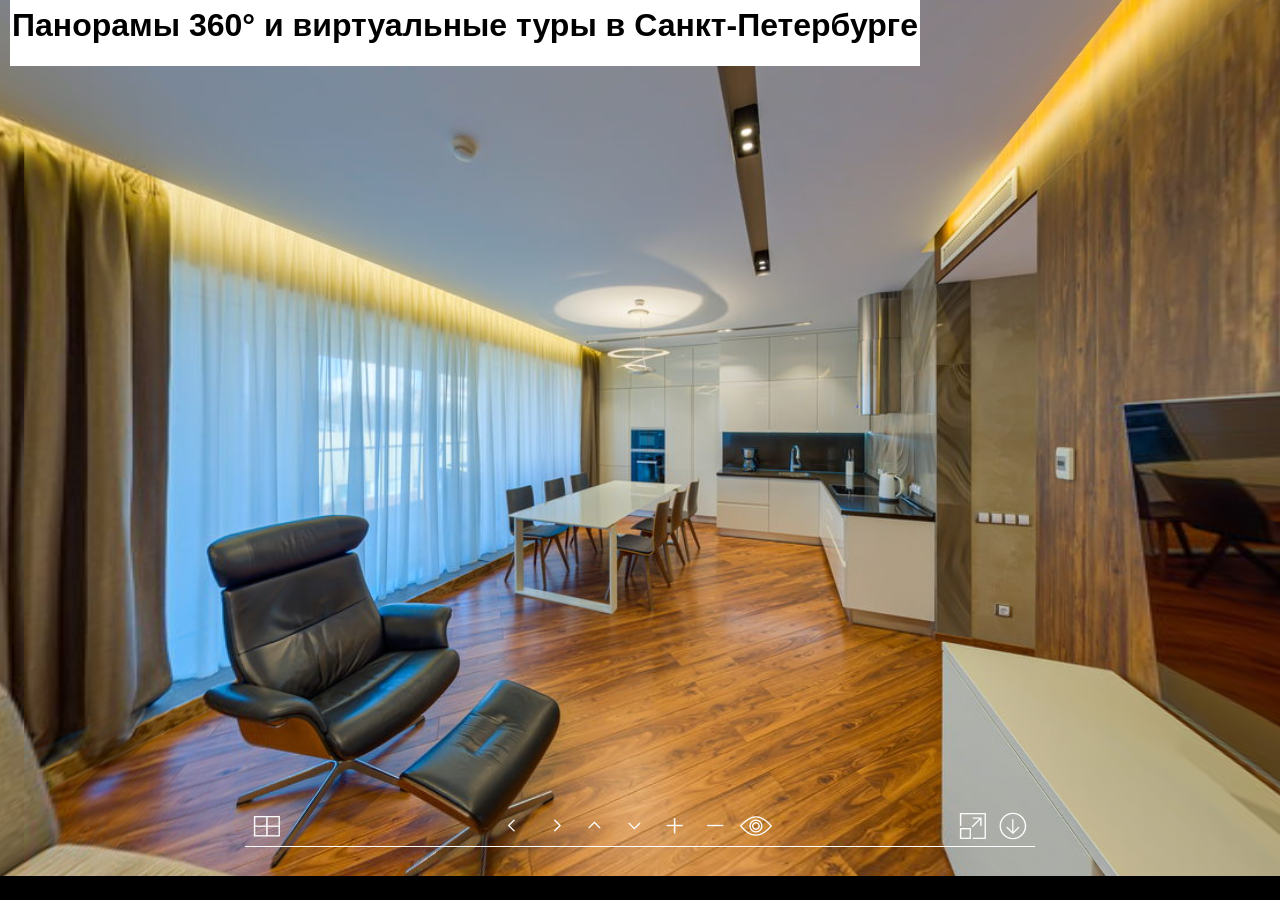
==== index.html @ 8eba7af5 "Update index.html" ====
﻿<!DOCTYPE html>
<html>
<head>
	<title>Панорамы 360&#176; и Виртуальные туры в Санкт-Петербурге</title>
	<meta name="viewport" content="width=device-width, initial-scale=1.0, minimum-scale=1.0, maximum-scale=1.0, viewport-fit=cover" />
	<meta name="apple-mobile-web-app-capable" content="yes" />
	<meta name="apple-mobile-web-app-status-bar-style" content="black" />
	<meta name="mobile-web-app-capable" content="yes" />
	<meta http-equiv="Content-Type" content="text/html;charset=utf-8" />
	<meta http-equiv="x-ua-compatible" content="IE=edge" />
	<style>
		html { /*height:100vh;*/ }
		body {  margin:0; padding:0; font-family:"Trebuchet MS", Helvetica, sans-serif; font-size:1rem; color:ForestGreen; background-color:#000000; }
		.on_pano { margin-bottom:-3em;}
	</style>
</head>
<body>

<script src="/360/vtour/tour.js"></script>
	<h2 class="on_pano">Виртуальные туры</h2>
<div id="pano" style="width:100%;height:100vh;">
	<noscript><table style="width:100%;height:100%;"><tr style="vertical-align:middle;"><td><div style="text-align:center;">ERROR:<br/><br/>Javascript not activated<br/><br/></div></td></tr></table></noscript>
	<script>
		embedpano({swf:"/360/vtour/tour.swf", xml:"/360/vtour/tour.xml", target:"pano", html5:"auto", mobilescale:1.0, passQueryParameters:true});
	</script>
</div>

</body>
</html>
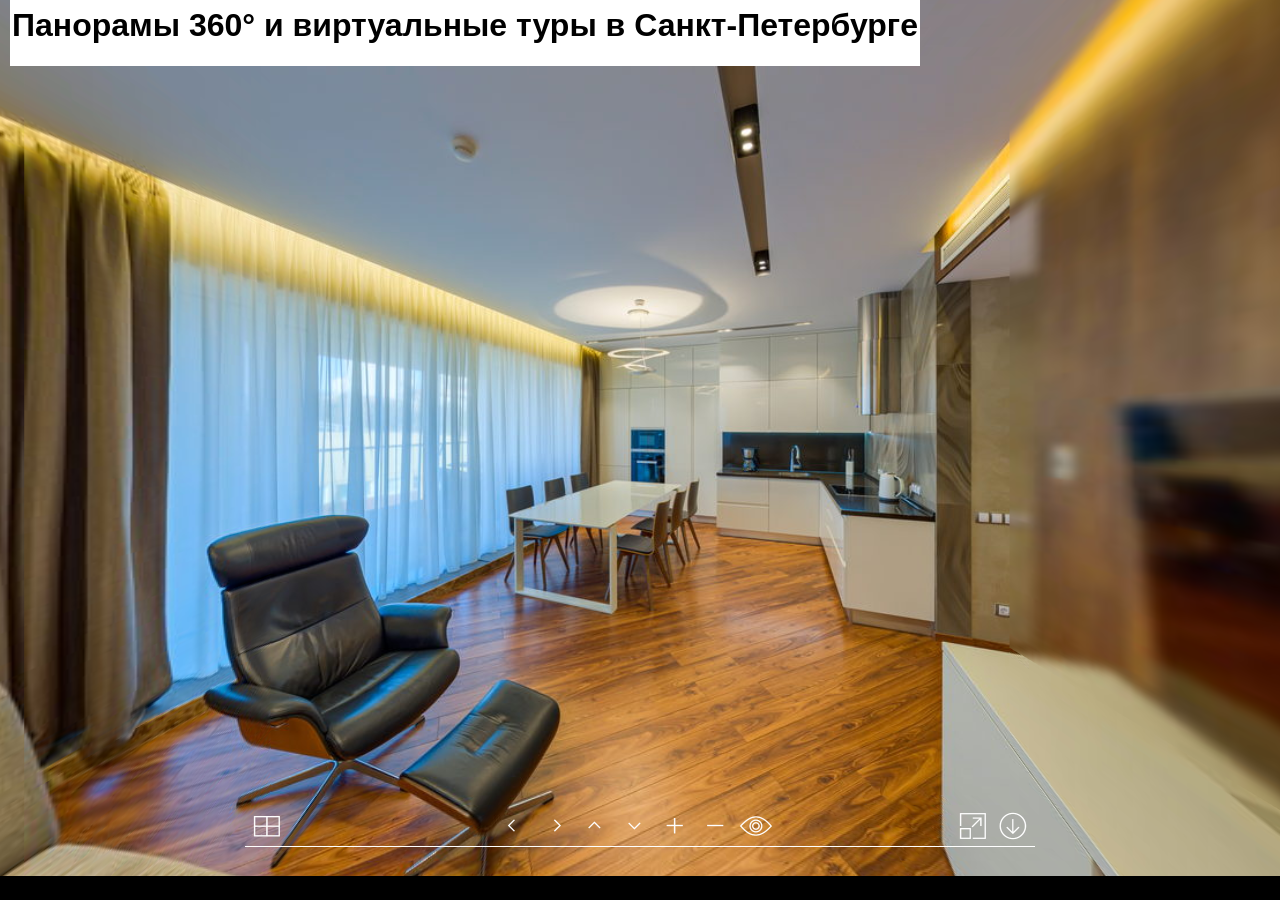
==== commit 97905337: "Update index.html" ====
--- a/index.html
+++ b/index.html
@@ -19,7 +19,7 @@
 <script src="/360/vtour/tour.js"></script>
 	<h2 class="on_pano">Виртуальные туры</h2>
 <div id="pano" style="width:100%;height:100vh;">
-	<noscript><table style="width:100%;height:100%;"><tr style="vertical-align:middle;"><td><div style="text-align:center;">ERROR:<br/><br/>Javascript not activated<br/><br/></div></td></tr></table></noscript>
+	<noscript><table style="width:100%;height:90%;"><tr style="vertical-align:middle;"><td><div style="text-align:center;">ERROR:<br/><br/>Javascript not activated<br/><br/></div></td></tr></table></noscript>
 	<script>
 		embedpano({swf:"/360/vtour/tour.swf", xml:"/360/vtour/tour.xml", target:"pano", html5:"auto", mobilescale:1.0, passQueryParameters:true});
 	</script>
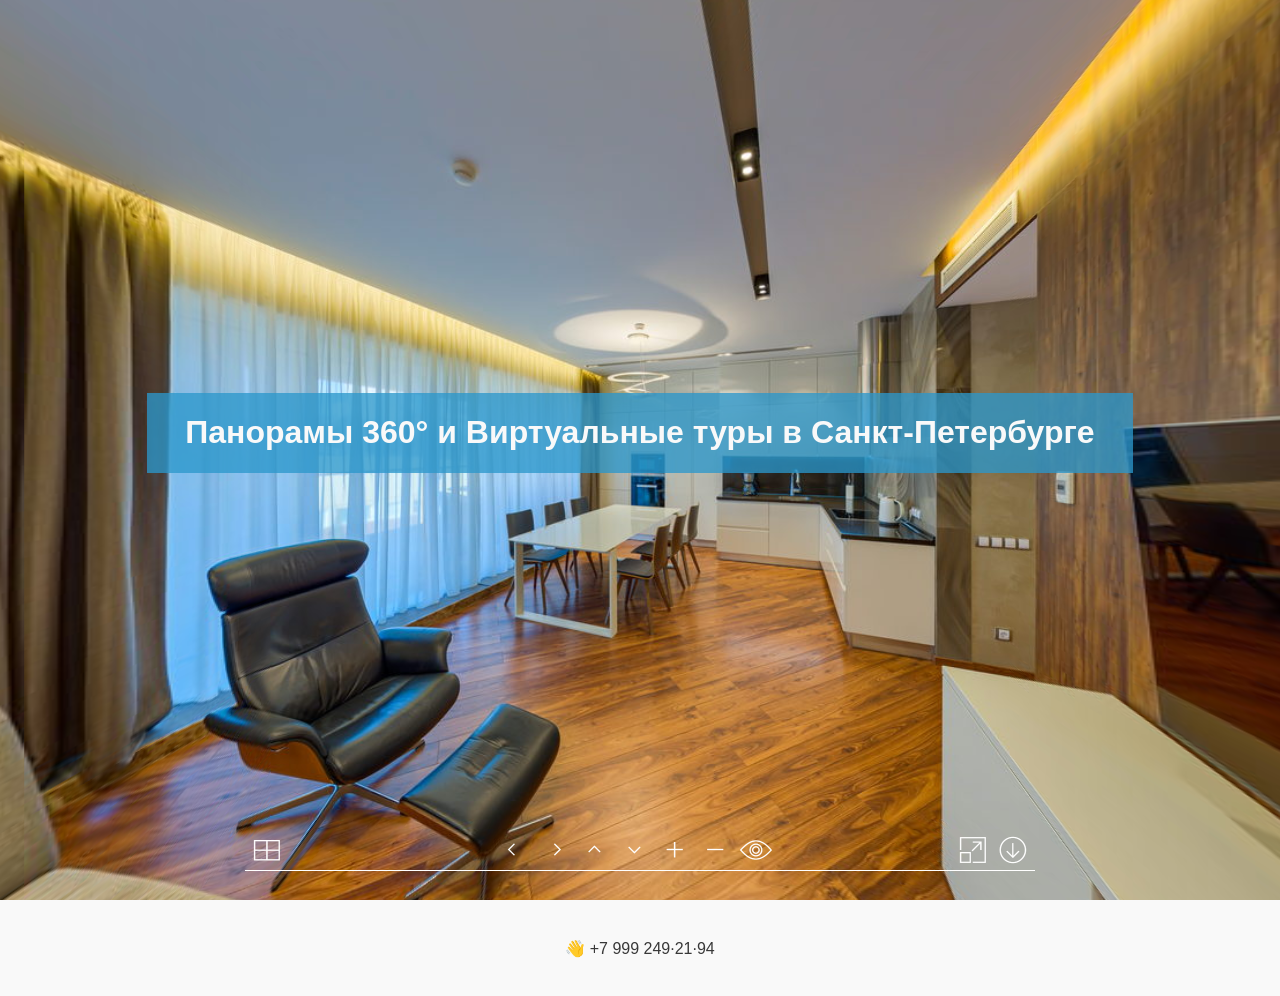
==== commit 27d75414: "phone and h1 added" ====
--- a/index.html
+++ b/index.html
@@ -10,20 +10,31 @@
 	<meta http-equiv="x-ua-compatible" content="IE=edge" />
 	<style>
 		html { /*height:100vh;*/ }
-		body {  margin:0; padding:0; font-family:"Trebuchet MS", Helvetica, sans-serif; font-size:1rem; color:ForestGreen; background-color:#000000; }
-		.on_pano { margin-bottom:-3em;}
+		body {  margin:0; padding:0; font-family:"Trebuchet MS", Helvetica, sans-serif; font-size:1rem; color: #383838; background-color: #f9f9f9; }
+		.on_pano { margin-top:-3rem; z-index: 50; position: absolute; top: 49vh;
+					left: 11.5vw; width: 77%; margin-left: auto; margin-right: auto;
+					/*padding: rem;*/ background-color: rgba(44, 151 , 204, .77);}
+		.on_pano h1{ text-align: center; color: #f9f9f9;}
+		#pano { width: 100%; height: 100vh;  z-index: 30;}
+		.phone_wrap{ text-align: center; padding: 1.41rem; }
+		.phone{ text-decoration: none; color: #383838; }
 	</style>
 </head>
 <body>
 
 <script src="/360/vtour/tour.js"></script>
-	<h2 class="on_pano">Виртуальные туры</h2>
-<div id="pano" style="width:100%;height:100vh;">
+<div id="pano">
 	<noscript><table style="width:100%;height:90%;"><tr style="vertical-align:middle;"><td><div style="text-align:center;">ERROR:<br/><br/>Javascript not activated<br/><br/></div></td></tr></table></noscript>
 	<script>
 		embedpano({swf:"/360/vtour/tour.swf", xml:"/360/vtour/tour.xml", target:"pano", html5:"auto", mobilescale:1.0, passQueryParameters:true});
 	</script>
 </div>
+<div class="on_pano">
+	<h1>Панорамы 360&#176; и Виртуальные туры в Санкт-Петербурге</h1>
+</div>
+<div class="phone_wrap">
+	<p><a class="phone" href="tel:+79992492194">👋 +7 999 249·21·94</a></p>
+</div>
 
 </body>
 </html>
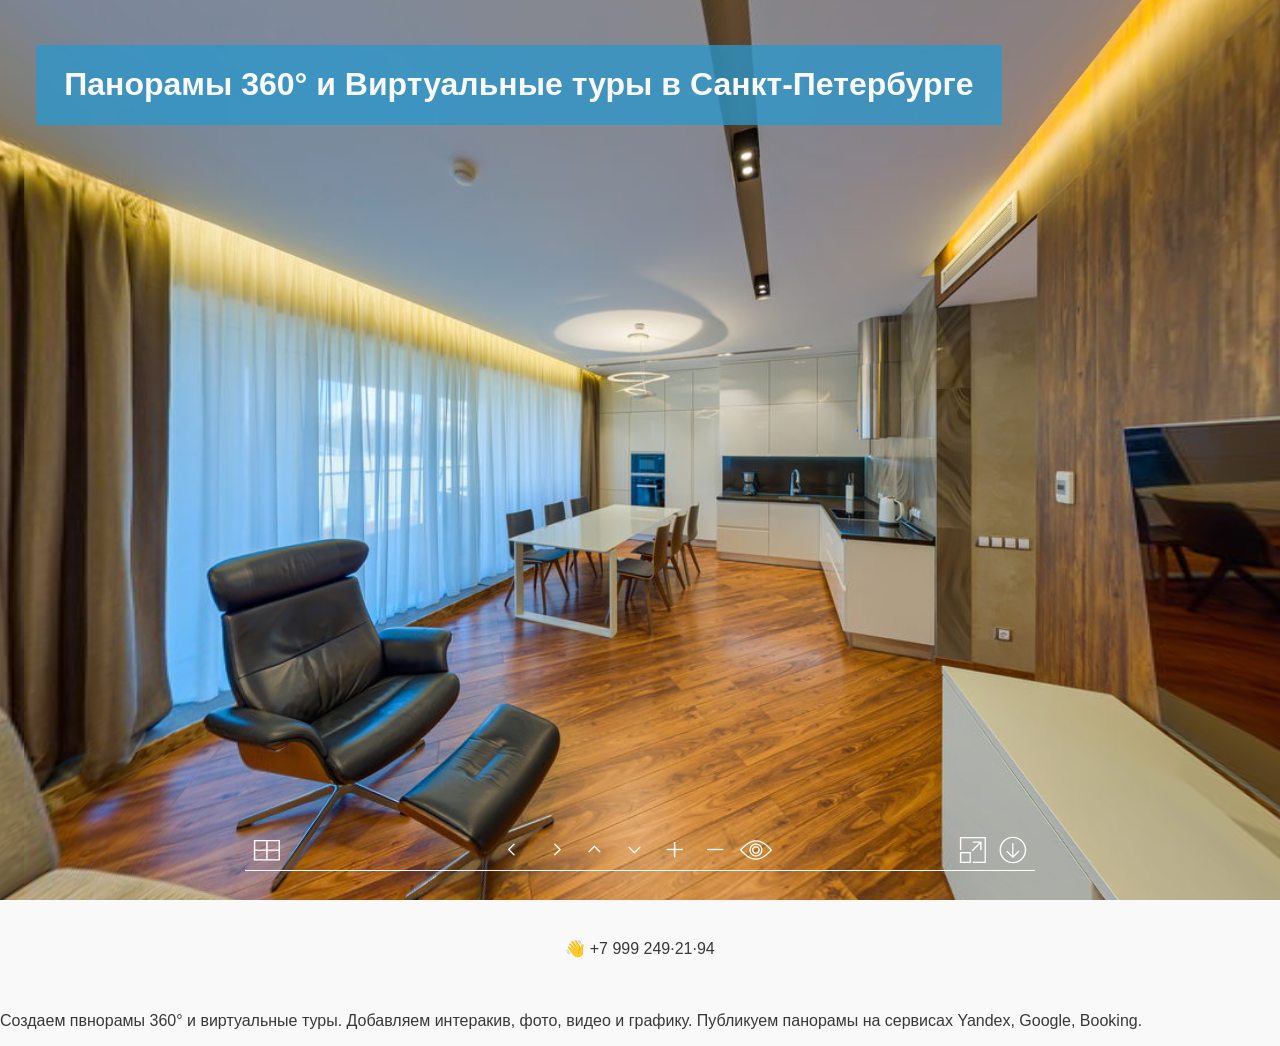
==== commit 539b7dfa: "h1 up left + bit text" ====
--- a/index.html
+++ b/index.html
@@ -11,9 +11,9 @@
 	<style>
 		html { /*height:100vh;*/ }
 		body {  margin:0; padding:0; font-family:"Trebuchet MS", Helvetica, sans-serif; font-size:1rem; color: #383838; background-color: #f9f9f9; }
-		.on_pano { margin-top:-3rem; z-index: 50; position: absolute; top: 49vh;
-					left: 11.5vw; width: 77%; margin-left: auto; margin-right: auto;
-					/*padding: rem;*/ background-color: rgba(44, 151 , 204, .77);}
+		.on_pano {z-index: 50; position: absolute; top: 5vh;
+					left: 2.81vw;  margin-left: auto; margin-right: auto;
+					padding: 0 1.77rem 0 1.77rem; background-color: rgba(44, 151 , 204, .77);}
 		.on_pano h1{ text-align: center; color: #f9f9f9;}
 		#pano { width: 100%; height: 100vh;  z-index: 30;}
 		.phone_wrap{ text-align: center; padding: 1.41rem; }
@@ -35,6 +35,9 @@
 <div class="phone_wrap">
 	<p><a class="phone" href="tel:+79992492194">👋 +7 999 249·21·94</a></p>
 </div>
+<div class="text_wrap">
+	<p>Создаем пвнорамы 360° и виртуальные туры. Добавляем интеракив, фото, видео и графику. Публикуем панорамы на сервисах Yandex, Google, Booking.</p>
+</div>
 
 </body>
 </html>
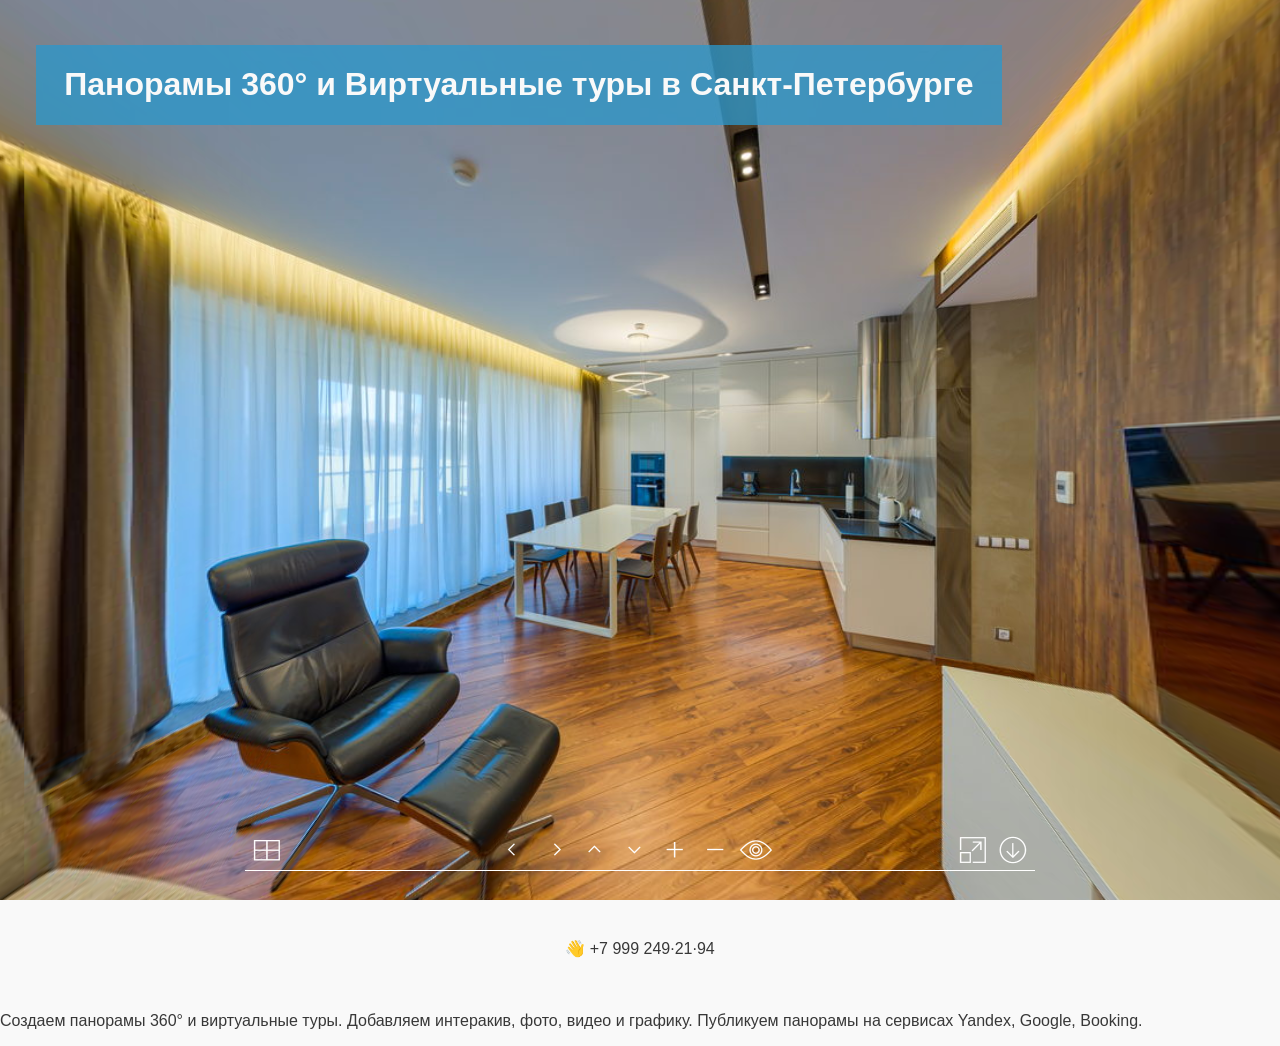
==== commit 7986c2c8: "just panorama correctly" ====
--- a/index.html
+++ b/index.html
@@ -36,7 +36,7 @@
 	<p><a class="phone" href="tel:+79992492194">👋 +7 999 249·21·94</a></p>
 </div>
 <div class="text_wrap">
-	<p>Создаем пвнорамы 360° и виртуальные туры. Добавляем интеракив, фото, видео и графику. Публикуем панорамы на сервисах Yandex, Google, Booking.</p>
+	<p>Создаем панорамы 360° и виртуальные туры. Добавляем интеракив, фото, видео и графику. Публикуем панорамы на сервисах Yandex, Google, Booking.</p>
 </div>
 
 </body>
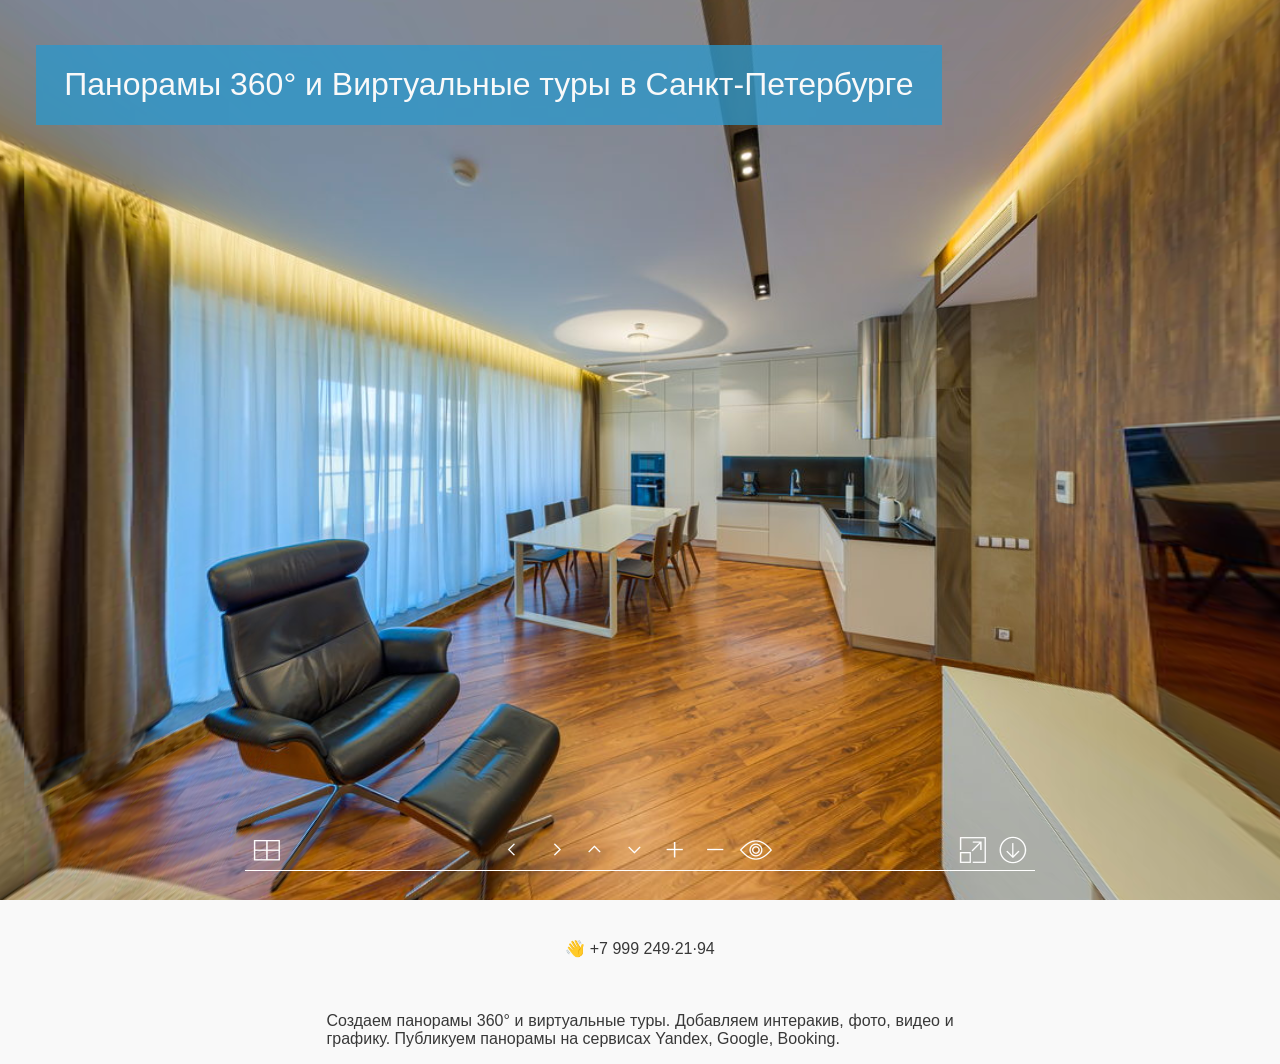
==== commit 0daebdb1: "text wrap and h1 font-weight" ====
--- a/index.html
+++ b/index.html
@@ -10,14 +10,15 @@
 	<meta http-equiv="x-ua-compatible" content="IE=edge" />
 	<style>
 		html { /*height:100vh;*/ }
-		body {  margin:0; padding:0; font-family:"Trebuchet MS", Helvetica, sans-serif; font-size:1rem; color: #383838; background-color: #f9f9f9; }
+		body {  margin:0; padding:0; font-family:"Trebuchet MS", Helvetica, sans-serif; font-size:1rem; /*font-weight: 400; font-stretch: expanded;*/ color: #383838; background-color: #f9f9f9; }
 		.on_pano {z-index: 50; position: absolute; top: 5vh;
 					left: 2.81vw;  margin-left: auto; margin-right: auto;
 					padding: 0 1.77rem 0 1.77rem; background-color: rgba(44, 151 , 204, .77);}
-		.on_pano h1{ text-align: center; color: #f9f9f9;}
+		.on_pano h1{ text-align: center; font-weight: 100; font-stretch: ultra-expanded; color: #f9f9f9;}
 		#pano { width: 100%; height: 100vh;  z-index: 30;}
 		.phone_wrap{ text-align: center; padding: 1.41rem; }
 		.phone{ text-decoration: none; color: #383838; }
+		.text_wrap{ width: 49vw; text-align: justify; margin-left: auto; margin-right: auto;}
 	</style>
 </head>
 <body>
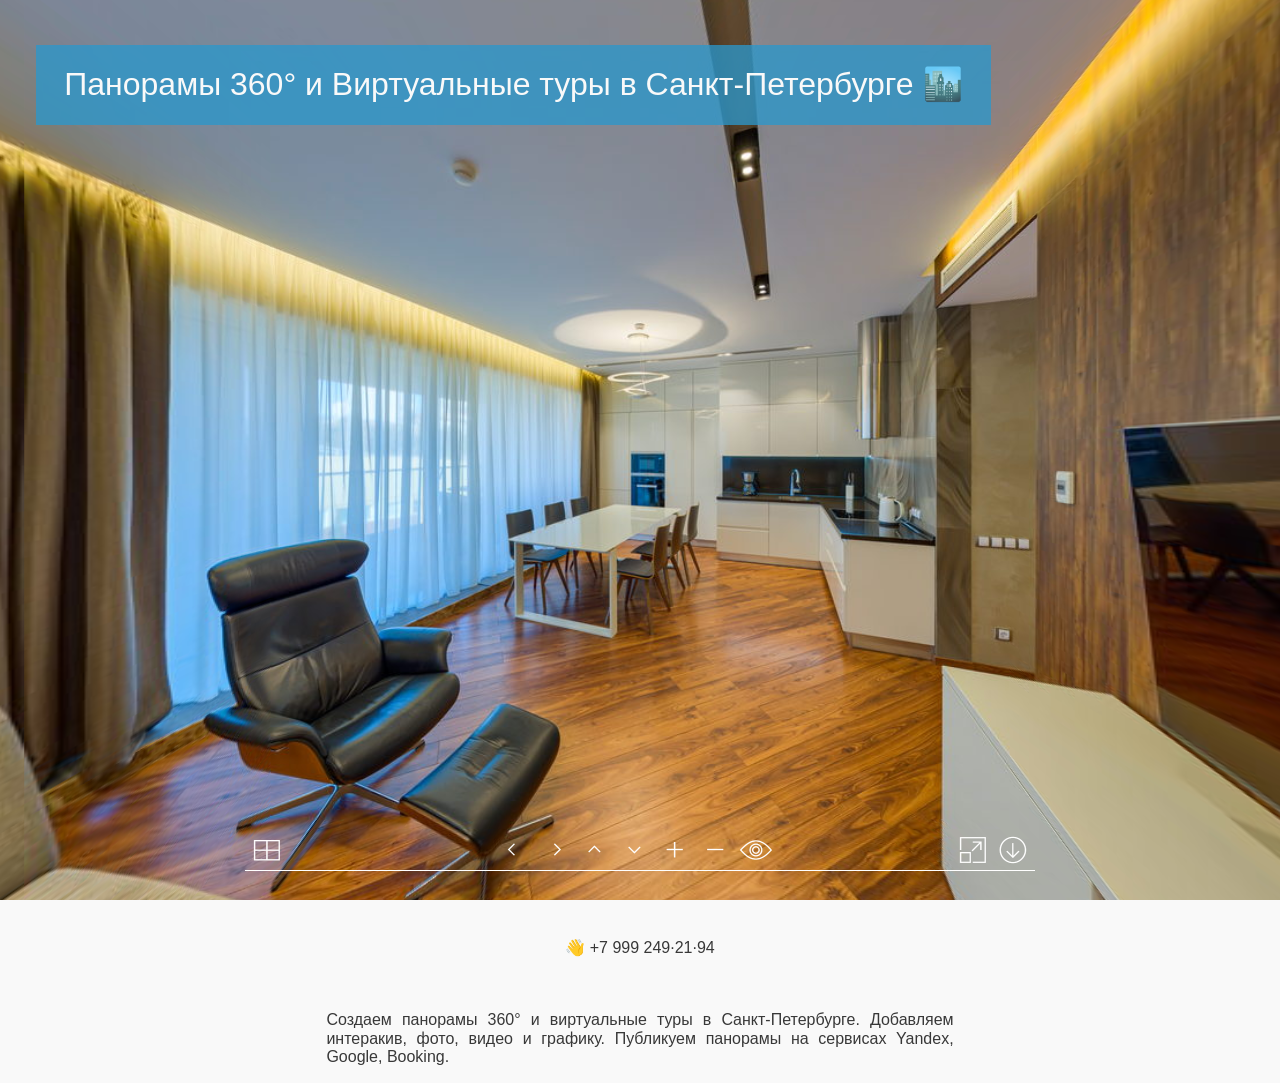
==== commit 778f130f: "style.css normalize.css added" ====
--- a/index.html
+++ b/index.html
@@ -8,18 +8,15 @@
 	<meta name="mobile-web-app-capable" content="yes" />
 	<meta http-equiv="Content-Type" content="text/html;charset=utf-8" />
 	<meta http-equiv="x-ua-compatible" content="IE=edge" />
-	<style>
-		html { /*height:100vh;*/ }
-		body {  margin:0; padding:0; font-family:"Trebuchet MS", Helvetica, sans-serif; font-size:1rem; /*font-weight: 400; font-stretch: expanded;*/ color: #383838; background-color: #f9f9f9; }
-		.on_pano {z-index: 50; position: absolute; top: 5vh;
-					left: 2.81vw;  margin-left: auto; margin-right: auto;
-					padding: 0 1.77rem 0 1.77rem; background-color: rgba(44, 151 , 204, .77);}
-		.on_pano h1{ text-align: center; font-weight: 100; font-stretch: ultra-expanded; color: #f9f9f9;}
-		#pano { width: 100%; height: 100vh;  z-index: 30;}
-		.phone_wrap{ text-align: center; padding: 1.41rem; }
-		.phone{ text-decoration: none; color: #383838; }
-		.text_wrap{ width: 49vw; text-align: justify; margin-left: auto; margin-right: auto;}
-	</style>
+
+	<link rel="icon" type="image/svg+xml" sizes="any" href="favicon/icon.svg">
+	<link rel="icon" type="image/png" sizes="512x512" href="android-chrome-512x512.png">
+	<link rel="icon" type="image/png" sizes="192x192" href="favicon/android-chrome-192x192.png">
+	<link rel="icon" type="image/png" sizes="180x180" href="favicon/apple-touch-icon.png">
+	
+	<link rel="stylesheet" href="css/normalize.css">
+	<link rel="stylesheet" href="css/style.css">
+
 </head>
 <body>
 
@@ -31,13 +28,13 @@
 	</script>
 </div>
 <div class="on_pano">
-	<h1>Панорамы 360&#176; и Виртуальные туры в Санкт-Петербурге</h1>
+	<h1>Панорамы 360&#176; и Виртуальные туры в Санкт&#8209;Петербурге 🏙️</h1>
 </div>
 <div class="phone_wrap">
 	<p><a class="phone" href="tel:+79992492194">👋 +7 999 249·21·94</a></p>
 </div>
 <div class="text_wrap">
-	<p>Создаем панорамы 360° и виртуальные туры. Добавляем интеракив, фото, видео и графику. Публикуем панорамы на сервисах Yandex, Google, Booking.</p>
+	<p>Создаем панорамы 360° и виртуальные туры в Санкт-Петербурге. Добавляем интеракив, фото, видео и графику. Публикуем панорамы на сервисах Yandex, Google, Booking.</p>
 </div>
 
 </body>
--- a/css/style.css
+++ b/css/style.css
@@ -0,0 +1,54 @@
+html { 
+    /*height:100vh;*/
+}
+
+body {
+    margin:0;
+    padding:0;
+    font-family:"Trebuchet MS", Helvetica, sans-serif;
+    font-size:1rem;
+    font-weight: 200;
+    color: #383838;
+    background-color: #f9f9f9;
+}
+
+.on_pano {
+    z-index: 50;
+    position: absolute;
+    top: 5vh;
+    left: 2.81vw;
+    margin-left: auto;
+    margin-right: auto;
+    padding: 0 1.77rem 0 1.77rem;
+    background-color: rgba(44, 151 , 204, .77);
+}
+
+.on_pano h1 {
+    text-align: center;
+    font-weight: 100;
+    font-stretch: ultra-expanded;
+    color: #f9f9f9;
+}
+
+#pano {
+    width: 100%;
+    height: 100vh;
+    z-index: 30;
+}
+
+.phone_wrap {
+    text-align: center;
+    padding: 1.41rem;
+}
+
+.phone{
+    text-decoration: none;
+    color: #383838;
+}
+
+.text_wrap {
+    width: 49vw;
+    text-align: justify;
+    margin-left: auto;
+    margin-right: auto;
+}
